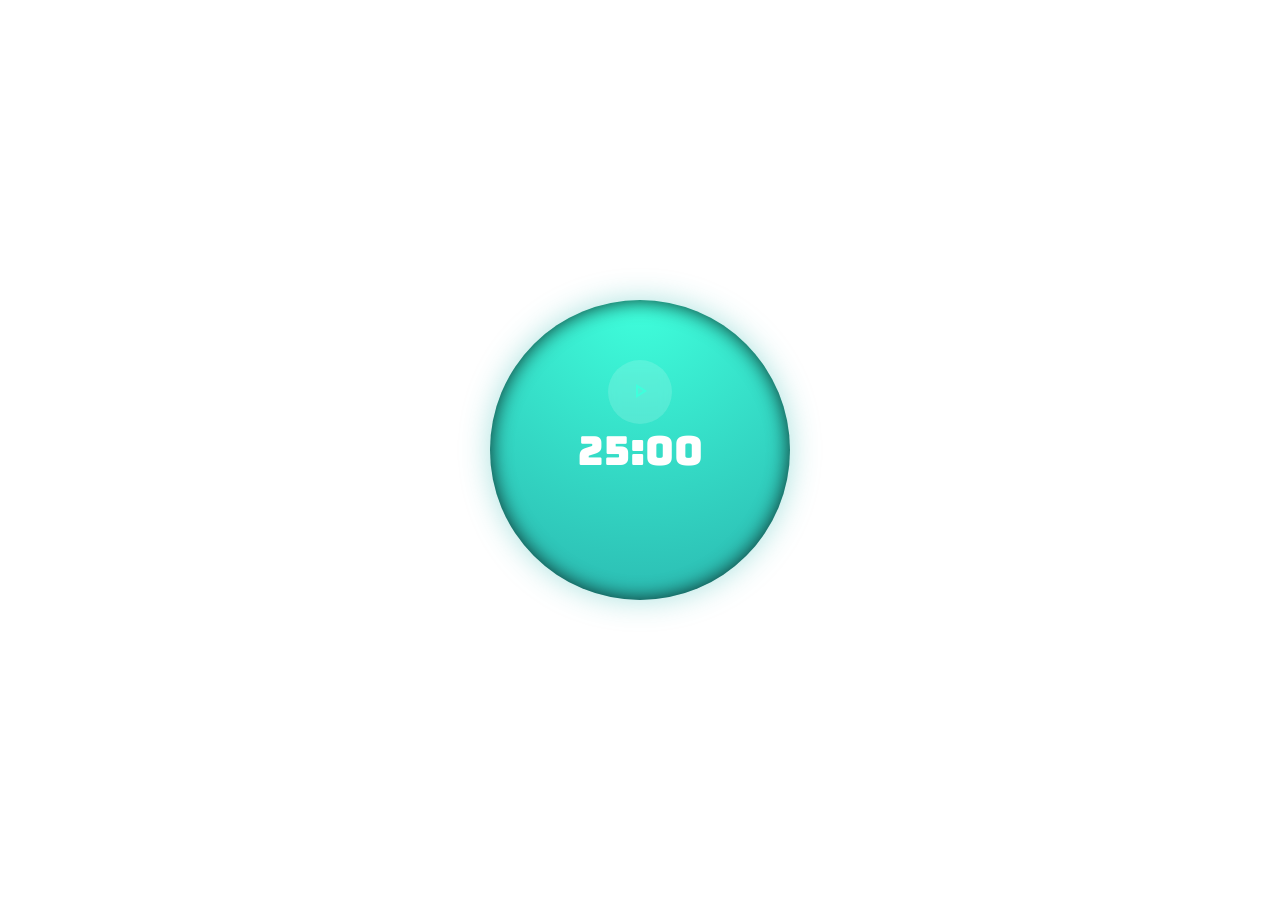
==== apps/pom/index.html @ 33696b09 "Add files via upload" ====
<!DOCTYPE html>
<html lang="en">
<head>
  <meta charset="UTF-8" />
  <meta name="viewport" content="width=device-width, initial-scale=1.0"/>
  <title>Liquid Pomodoro</title>

  <link rel="manifest" href="manifest.json">
  <meta name="theme-color" content="#2ab6af">

  <link rel="stylesheet" href="style.css" />
  <link rel="stylesheet" href="https://fonts.googleapis.com/css2?family=Bungee&display=swap">
  <link rel="stylesheet" href="https://fonts.googleapis.com/css2?family=Material+Symbols+Outlined" />
</head>
<body>
  <div class="app">
    <div class="water_wave" id="water">
      <div class="wave" id="wave1"></div>
      <div class="wave wave2" id="wave2"></div>

      <div class="time bungee-regular" id="time">25:00</div>

      <button id="mainBtn" class="main-btn">
        <span class="material-symbols-outlined" id="btnIcon">play_arrow</span>
      </button>
    </div>
  </div>

  <script src="script.js"></script>
</body>
</html>
---- apps/pom/style.css ----
* {
  margin: 0;
  padding: 0;
  box-sizing: border-box;
  font-family: system-ui, sans-serif;
}

body {
  min-height: 100vh;
  background:transparent;
  display: flex;
  align-items: center;
  justify-content: center;
  color: white;
}

.water_wave {
  width: 300px;
  height: 300px;
  background: radial-gradient(circle at top, #3fffdc, #2ab6af);
  border-radius: 50%;
  position: relative;
  overflow: hidden;
  box-shadow: inset 0 0 20px rgba(0,0,0,.8), 0 0 30px rgba(42,182,175,.4);
  animation: wobble 4s ease-in-out infinite alternate;
}

.wave {
  position: absolute;
  width: 200%;
  height: 200%;
  left: 50%;
  border-radius: 40%;
  background: rgba(255,255,255,0.25);
  animation: waveMove 6s linear infinite;
}

.wave2 {
  border-radius: 45%;
  background: rgba(255,255,255,0.15);
  animation-duration: 9s;
  animation-direction: reverse;
}

.time {
  position: absolute;
  inset: 0;
  display: grid;
  place-items: center;
  font-size: 2.5rem;
  z-index: 2;
}

.main-btn {
  position: absolute;
  top: 20%;
  left: 50%;
  transform: translateX(-50%);
  width: 64px;
  height: 64px;
  border-radius: 50%;
  border: none;
  background: rgba(255,255,255,0.15);
  backdrop-filter: blur(6px);
  color: #3fffdc;
  cursor: pointer;
  z-index: 3;
}

.bungee-regular {
  font-family: "Bungee", sans-serif;
}

@keyframes wobble {
  0% { border-radius: 45% 55% 50% 50%; }
  50% { border-radius: 55% 45% 45% 55%; }
  100% { border-radius: 50% 50% 55% 45%; }
}

@keyframes waveMove {
  from { transform: translateX(-50%) rotate(0deg); }
  to { transform: translateX(-50%) rotate(360deg); }
}
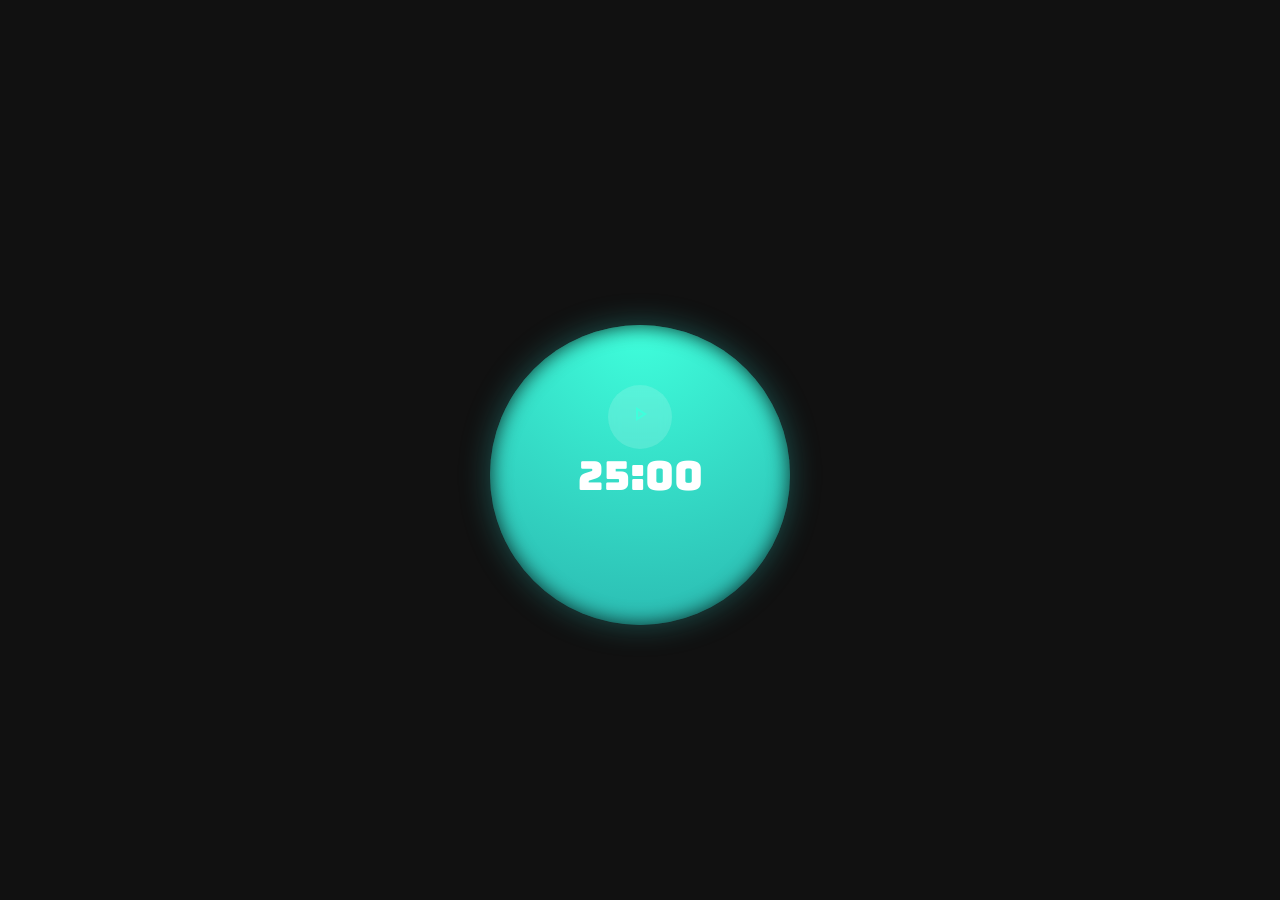
==== commit 51772651: "Update index.html" ====
--- a/apps/pom/index.html
+++ b/apps/pom/index.html
@@ -3,7 +3,7 @@
 <head>
   <meta charset="UTF-8" />
   <meta name="viewport" content="width=device-width, initial-scale=1.0"/>
-  <title>Liquid Pomodoro</title>
+  <title>Minux</title>
 
   <link rel="manifest" href="manifest.json">
   <meta name="theme-color" content="#2ab6af">
@@ -13,6 +13,8 @@
   <link rel="stylesheet" href="https://fonts.googleapis.com/css2?family=Material+Symbols+Outlined" />
 </head>
 <body>
+<input type="color" id="waveColor" value="#3fffdc" />
+
   <div class="app">
     <div class="water_wave" id="water">
       <div class="wave" id="wave1"></div>
@@ -25,6 +27,7 @@
       </button>
     </div>
   </div>
+
 
   <script src="script.js"></script>
 </body>
--- a/apps/pom/style.css
+++ b/apps/pom/style.css
@@ -1,85 +1,112 @@
 * {
-  margin: 0;
-  padding: 0;
-  box-sizing: border-box;
-  font-family: system-ui, sans-serif;
-}
+      margin: 0;
+      padding: 0;
+      box-sizing: border-box;
+      font-family: system-ui, sans-serif;
+    }
 
-body {
-  min-height: 100vh;
-  background:transparent;
-  display: flex;
-  align-items: center;
-  justify-content: center;
-  color: white;
-}
+    body {
+      min-height: 100vh;
+      background: #111;
+      display: flex;
+      flex-direction: column;
+      align-items: center;
+      justify-content: center;
+      color: white;
+    }
 
-.water_wave {
-  width: 300px;
-  height: 300px;
-  background: radial-gradient(circle at top, #3fffdc, #2ab6af);
-  border-radius: 50%;
-  position: relative;
-  overflow: hidden;
-  box-shadow: inset 0 0 20px rgba(0,0,0,.8), 0 0 30px rgba(42,182,175,.4);
-  animation: wobble 4s ease-in-out infinite alternate;
-}
+    label {
+      margin-bottom: 10px;
+      font-size: 1rem;
+    }
 
-.wave {
-  position: absolute;
-  width: 200%;
-  height: 200%;
-  left: 50%;
-  border-radius: 40%;
-  background: rgba(255,255,255,0.25);
-  animation: waveMove 6s linear infinite;
-}
+    #waveColor {
+      margin-bottom: 20px;
+      cursor: pointer;
+      width: 60px;
+      height: 30px;
+      border: none;
+      outline: none;
+    }
 
-.wave2 {
-  border-radius: 45%;
-  background: rgba(255,255,255,0.15);
-  animation-duration: 9s;
-  animation-direction: reverse;
-}
+    .water_wave {
+      width: 300px;
+      height: 300px;
+      background: radial-gradient(circle at top, #3fffdc, #2ab6af);
+      border-radius: 50%;
+      position: relative;
+      overflow: hidden;
+      box-shadow: inset 0 0 20px rgba(0,0,0,.8), 0 0 30px rgba(42,182,175,.4);
+      animation: wobble 4s ease-in-out infinite alternate;
+    }
 
-.time {
-  position: absolute;
-  inset: 0;
-  display: grid;
-  place-items: center;
-  font-size: 2.5rem;
-  z-index: 2;
-}
+    .wave {
+      position: absolute;
+      width: 200%;
+      height: 200%;
+      left: 50%;
+      border-radius: 40%;
+      background: rgba(255,255,255,0.25);
+      animation: waveMove 6s linear infinite;
+    }
 
-.main-btn {
-  position: absolute;
-  top: 20%;
-  left: 50%;
-  transform: translateX(-50%);
-  width: 64px;
-  height: 64px;
-  border-radius: 50%;
-  border: none;
-  background: rgba(255,255,255,0.15);
-  backdrop-filter: blur(6px);
-  color: #3fffdc;
-  cursor: pointer;
-  z-index: 3;
-}
+    .wave2 {
+      border-radius: 45%;
+      background: rgba(255,255,255,0.15);
+      animation-duration: 9s;
+      animation-direction: reverse;
+    }
 
-.bungee-regular {
-  font-family: "Bungee", sans-serif;
-}
+    .time {
+      position: absolute;
+      inset: 0;
+      display: grid;
+      place-items: center;
+      font-size: 2.5rem;
+      z-index: 2;
+    }
 
-@keyframes wobble {
-  0% { border-radius: 45% 55% 50% 50%; }
-  50% { border-radius: 55% 45% 45% 55%; }
-  100% { border-radius: 50% 50% 55% 45%; }
-}
+    .main-btn {
+      position: absolute;
+      top: 20%;
+      left: 50%;
+      transform: translateX(-50%);
+      width: 64px;
+      height: 64px;
+      border-radius: 50%;
+      border: none;
+      background: rgba(255,255,255,0.15);
+      backdrop-filter: blur(6px);
+      color: #3fffdc;
+      cursor: pointer;
+      z-index: 3;
+      font-size: 1.5rem;
+    }
 
-@keyframes waveMove {
-  from { transform: translateX(-50%) rotate(0deg); }
-  to { transform: translateX(-50%) rotate(360deg); }
-}
+    .bungee-regular {
+      font-family: "Bungee", sans-serif;
+    }
+
+    #waveColor{
+        border-radius: 100px;
+        opacity: 0;
+        cursor: pointer;
+        transition: opacity 0.3s ease;
+    }
+
+    #waveColor:hover{
+        opacity: 1;
+    }
+
+    @keyframes wobble {
+      0% { border-radius: 45% 55% 50% 50%; }
+      50% { border-radius: 55% 45% 45% 55%; }
+      100% { border-radius: 50% 50% 55% 45%; }
+    }
+
+    @keyframes waveMove {
+      from { transform: translateX(-50%) rotate(0deg); }
+      to { transform: translateX(-50%) rotate(360deg); }
+    }
 
 
